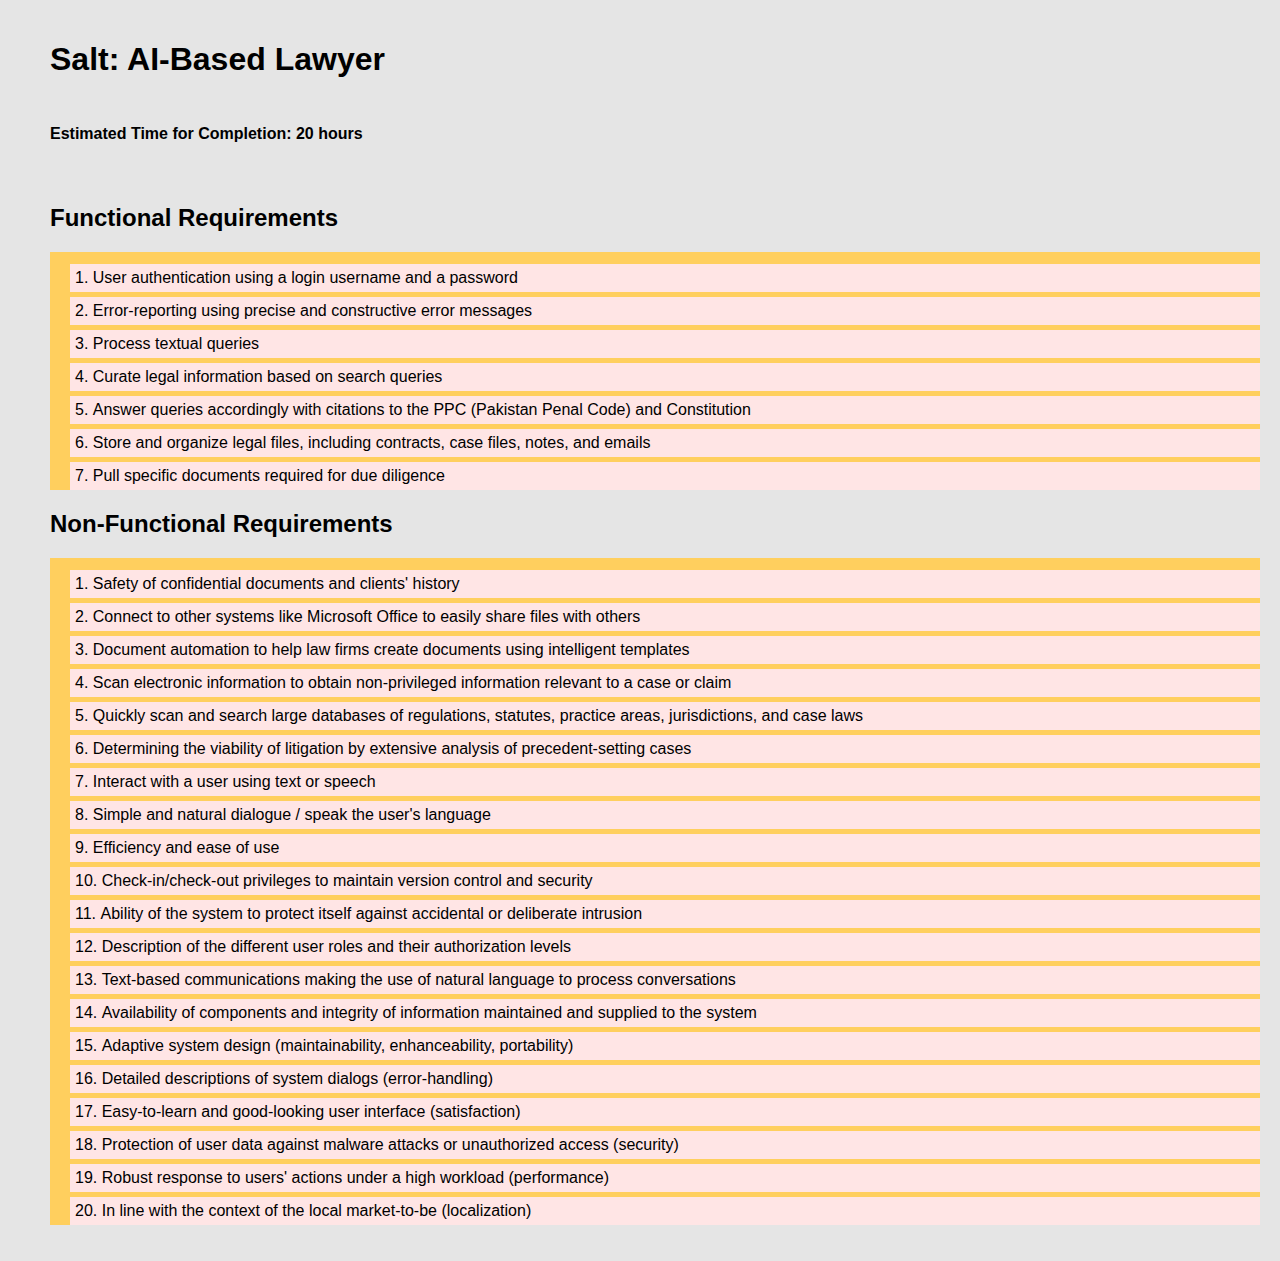
==== requirements/index.html @ f5ffa8b9 "added requirements" ====
<!DOCTYPE HTML>
<html lang="en">

<head>
    <meta charset="UTF-8">
    <meta name="viewport" content="width=device-width, initial-scale=1.0">
    <title>Home</title>
    <link rel="stylesheet" href="style.css">
    <link rel="stylesheet" href="font-awesome.css">
</head>

<body>

    <h1>Salt: AI-Based Lawyer</h1>

    <div class='time-est'>
        <p>Estimated Time for Completion: 20 hours</p>
    </div>

    <div class='container'>

        <h2>Functional Requirements</h2>

        <ol>
            <li>User authentication using a login username and a password</li>
            <li>Error-reporting using precise and constructive error messages</li>
            <li>Process textual queries</li>
            <li>Curate legal information based on search queries</li>
            <li>Answer queries accordingly with citations to the PPC (Pakistan Penal Code) and Constitution</li>
            <li>Store and organize legal files, including contracts, case files, notes, and emails</li>
            <li>Pull specific documents required for due diligence</li>
        </ol>

        <h2>Non-Functional Requirements</h2>
        
        <ol>
            <li>Safety of confidential documents and clients' history</li>
            <li>Connect to other systems like Microsoft Office to easily share files with others</li>
            <li>Document automation to help law firms create documents using intelligent templates</li>
            <li>Scan electronic information to obtain non-privileged information relevant to a case or claim</li>
            <li>Quickly scan and search large databases of regulations, statutes, practice areas, jurisdictions, and case laws</li>
            <li>Determining the viability of litigation by extensive analysis of precedent-setting cases</li>
            <li>Interact with a user using text or speech </li>
            <li>Simple and natural dialogue / speak the user's language</li>
            <li>Efficiency and ease of use</li>
            <li>Check-in/check-out privileges to maintain version control and security</li>
            <li>Ability of the system to protect itself against accidental or deliberate intrusion</li>
            <li>Description of the different user roles and their authorization levels</li>
            <li>Text-based communications making the use of natural language to process conversations</li>
            <li>Availability of components and integrity of information maintained and supplied to the system</li>
            <li>Adaptive system design (maintainability, enhanceability, portability)</li>
            <li>Detailed descriptions of system dialogs (error-handling)</li>
            <li>Easy-to-learn and good-looking user interface (satisfaction)</li>
            <li>Protection of user data against malware attacks or unauthorized access (security)</li>
            <li>Robust response to users' actions under a high workload (performance)</li>
            <li>In line with the context of the local market-to-be (localization)</li>
        </ol>
        
    </div>


</body>






</html>
---- requirements/style.css ----
h1 {
    padding: 20px;
    margin-left: 30px;

}

body {
    padding: 0;
    margin: 0;
    background-color: rgba(0, 0, 0, 0.1);
    font-family: 'Lucida Sans', 'Trebuchet MS', 'Gill Sans', sans-serif;
}

.container ol {
    list-style-type:decimal;  
    list-style-position: inside;
    background: #ffcf5e;
    padding-top: 7px;
    padding-left: 20px;
}

.container ol li {
    background: #ffe5e5;
    color: rgb(0, 0, 0);
    padding: 5px;
    margin-top: 5px;
}

.time-est p{
    font-family: 'Lucida Sans', sans-serif;
    font-weight: bold;
    font-size: 16px;
    padding: 5px;
    margin-left: 45px;
    position: relative;;

}

.container {
    padding: 20px;
    margin: 0 auto;
    position: relative;
    margin-top: 10px;
    margin-left: 30px;

}
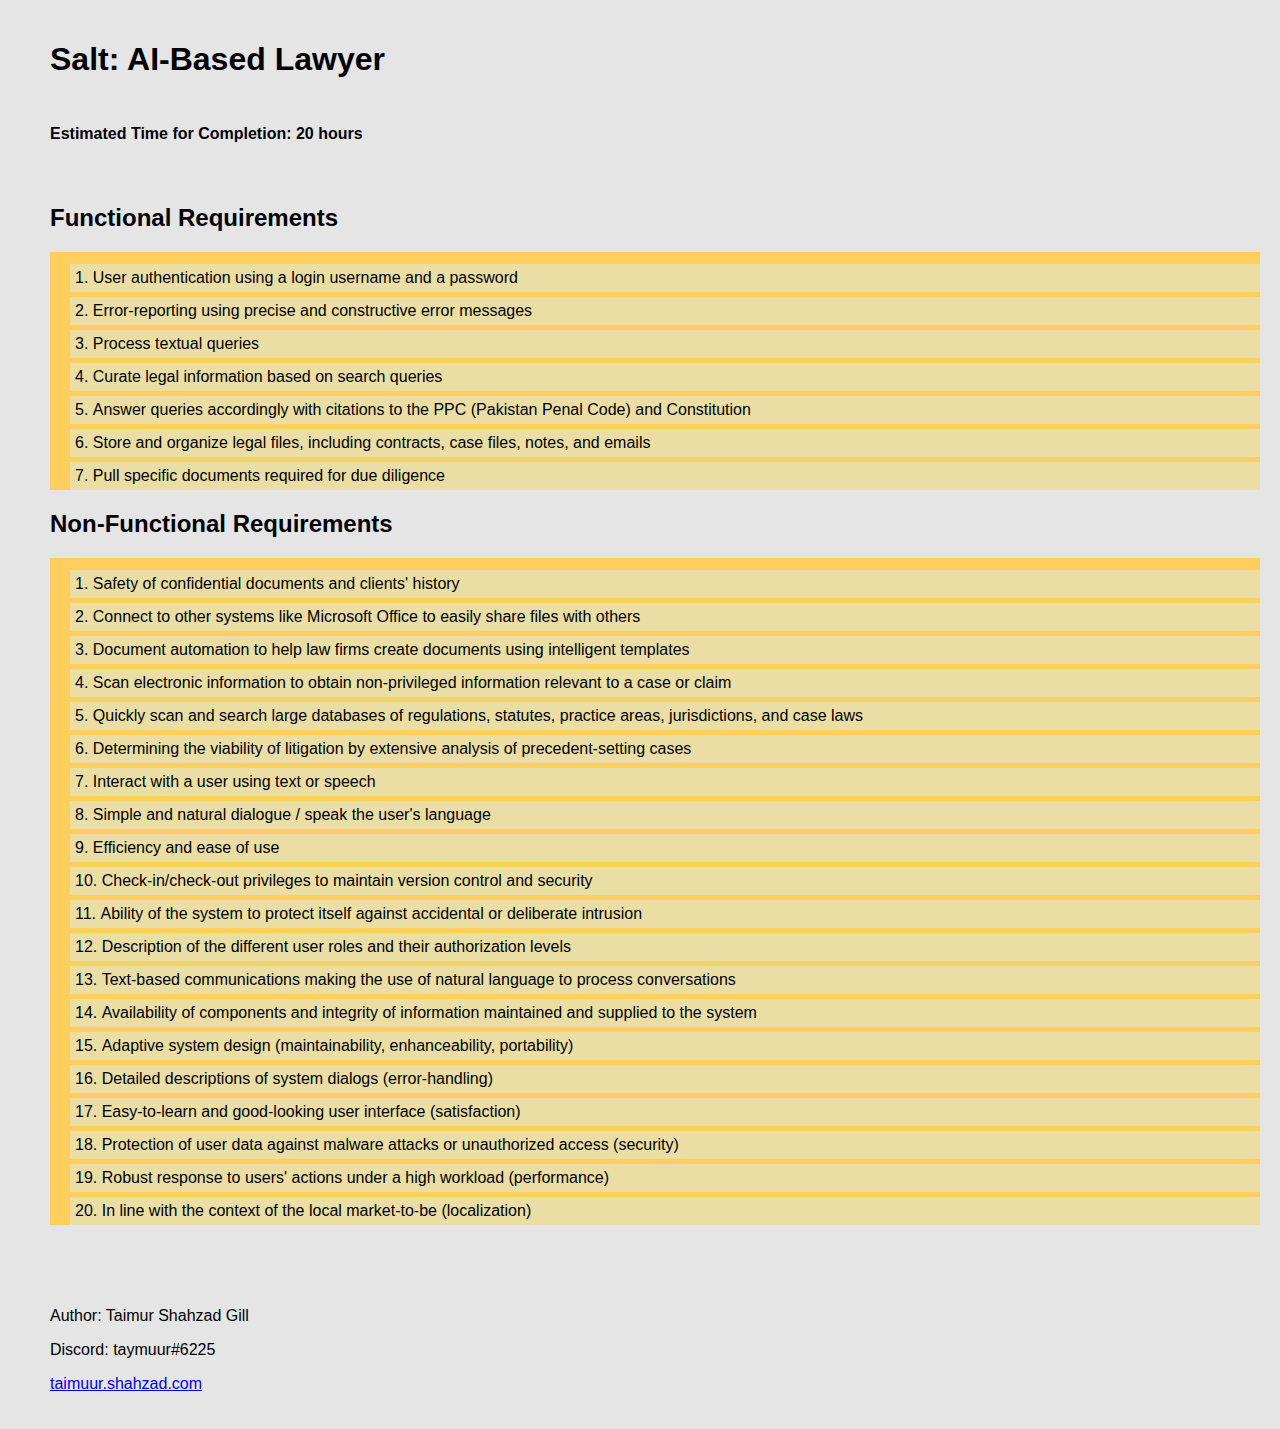
==== commit faf931fc: "updated requirements" ====
--- a/requirements/index.html
+++ b/requirements/index.html
@@ -58,6 +58,11 @@
         
     </div>
 
+    <footer>
+        <p>Author: Taimur Shahzad Gill</p>
+        <p>Discord: taymuur#6225</p>
+        <p><a href="mailto:taimuur.shahzad.com">taimuur.shahzad.com</a></p>
+    </footer>
 
 </body>
 
@@ -65,5 +70,4 @@
 
 
 
-
 </html>--- a/requirements/style.css
+++ b/requirements/style.css
@@ -21,7 +21,7 @@
 }
 
 .container ol li {
-    background: #ffe5e5;
+    background: #eadea4;
     color: rgb(0, 0, 0);
     padding: 5px;
     margin-top: 5px;
@@ -45,3 +45,11 @@
     margin-left: 30px;
 
 }
+
+footer {
+    padding: 20px;
+    margin: 0 auto;
+    position: relative;
+    margin-top: 10px;
+    margin-left: 30px;
+}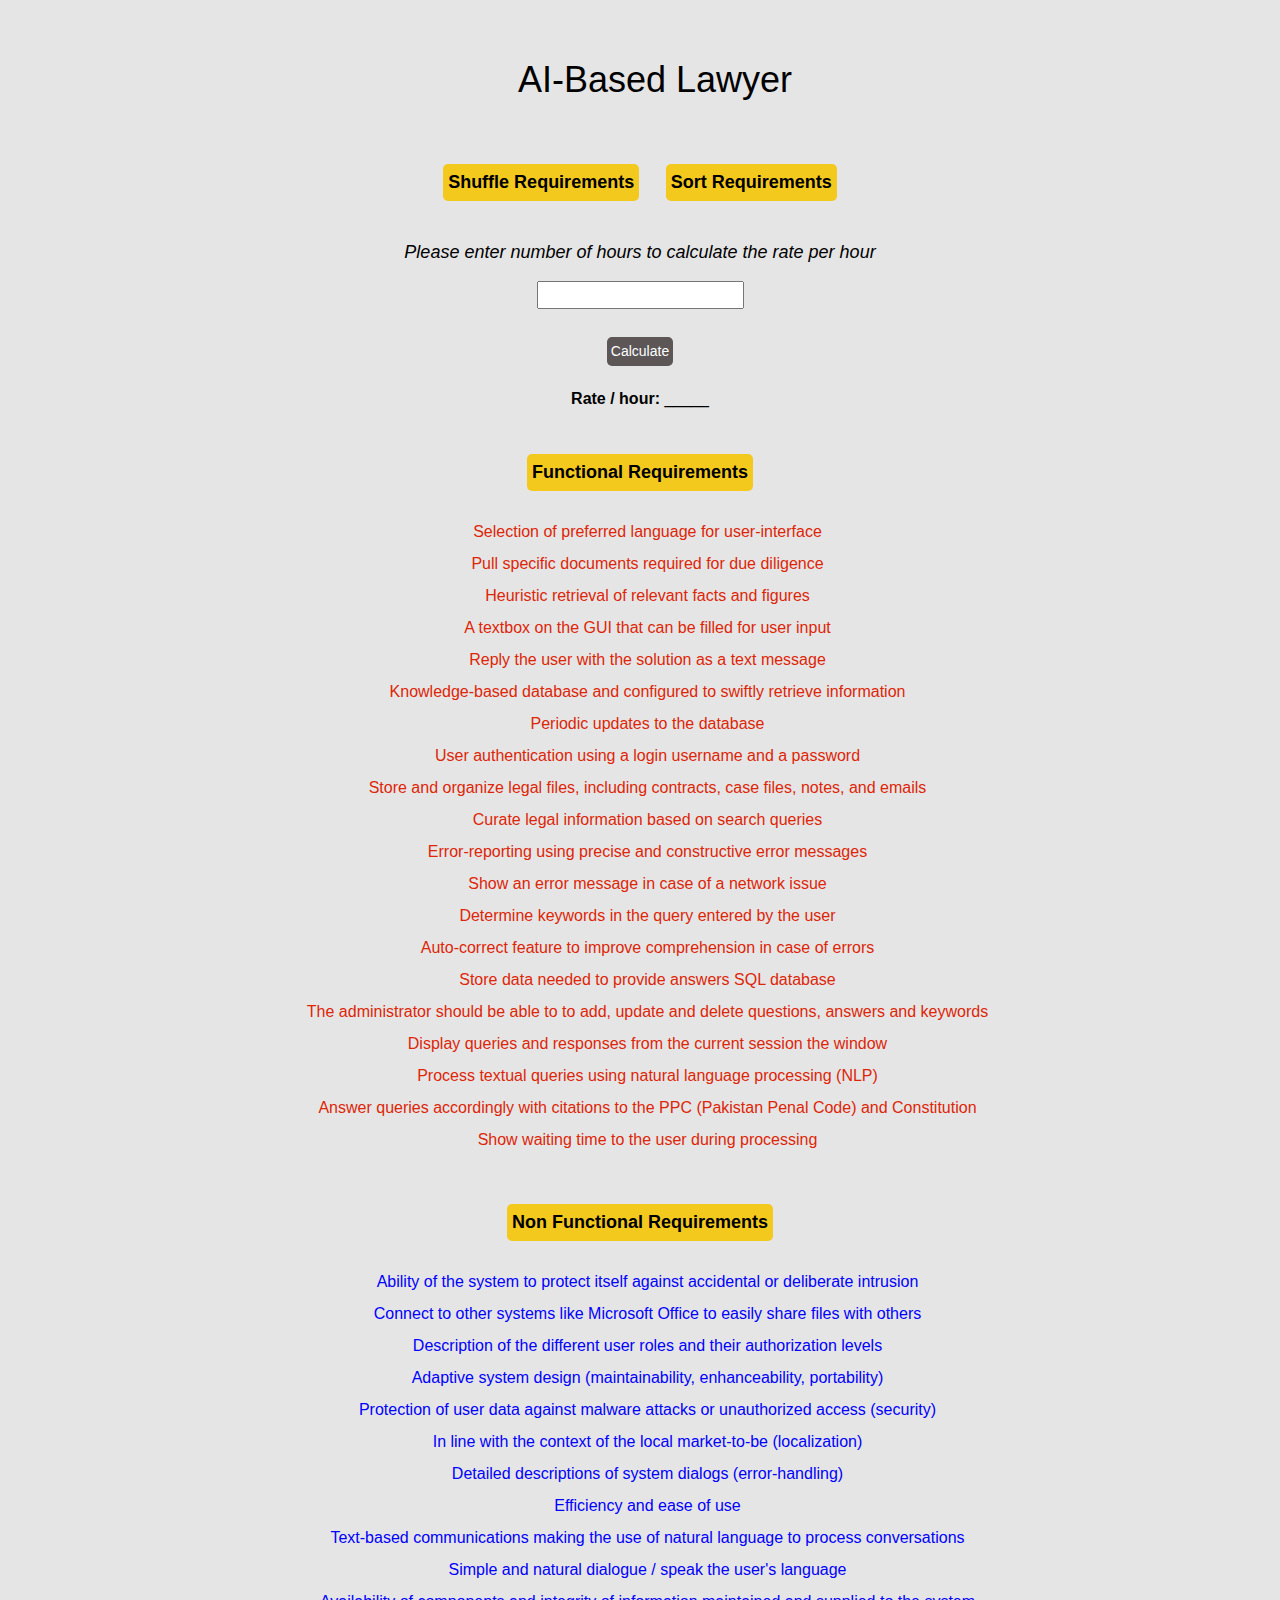
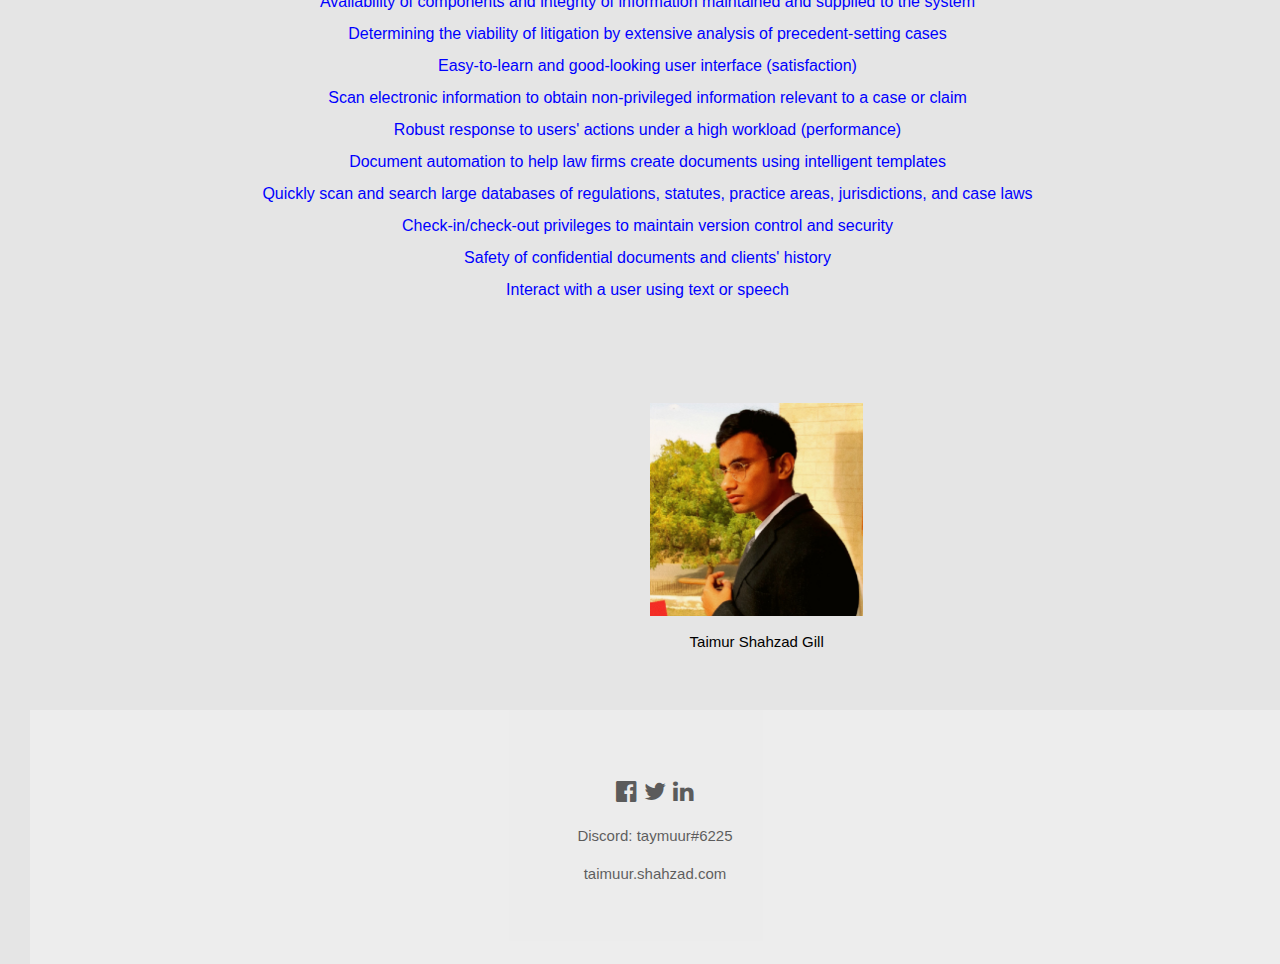
==== commit 403d1854: "added requirements" ====
--- a/requirements/index.html
+++ b/requirements/index.html
@@ -5,69 +5,95 @@
     <meta charset="UTF-8">
     <meta name="viewport" content="width=device-width, initial-scale=1.0">
     <title>Home</title>
+    <link rel="stylesheet" href="https://www.w3schools.com/w3css/4/w3.css">
+    <link rel="stylesheet" href="https://fonts.googleapis.com/css?family=Lato">
+    <link rel="stylesheet" href="https://cdnjs.cloudflare.com/ajax/libs/font-awesome/4.7.0/css/font-awesome.min.css">
+    <link rel="icon" type="image/x-icon" href="favicon.png">
     <link rel="stylesheet" href="style.css">
+    <script src="script.js"></script>
     <link rel="stylesheet" href="font-awesome.css">
 </head>
 
-<body>
+<body onload="render_list(null, null)">
 
-    <h1>Salt: AI-Based Lawyer</h1>
+    <!--main central body-->
+    <section>
+        <br>
+            <div id="heading">
+                <h1>AI-Based Lawyer</h1>
+            </div>
+            
+            <br><button onclick="render_list(null, null)"><b>Shuffle Requirements</b></button>
+            &nbsp;&nbsp;
+            <button onclick="sortList()"><b>Sort Requirements</b></button><br>
 
-    <div class='time-est'>
-        <p>Estimated Time for Completion: 20 hours</p>
-    </div>
+            <br><h5><i>Please enter number of hours to calculate the rate per hour</i><br></h5><input type="number" id="input"><br><br>
+                <button id="rate_btn" onclick="display_rate()">Calculate</button>
+                <div class='rate-hour'>
+                    <p>
+                        <b>Rate / hour: </b>
+                        <span id="rate">_____</span>
+                    </p>
+                </div> 
+           
+            <div class="row" id="row">
+                <div class="column" id="col1">
+                    
+                    <div>
+                        <br>
+                        <button onclick="displayFR()"><b>Functional Requirements</b></button><br>
+                    </div>
 
-    <div class='container'>
+                <div id="func-list">
+                    <div id="root">
+                    </div>
 
-        <h2>Functional Requirements</h2>
+                </div>
 
-        <ol>
-            <li>User authentication using a login username and a password</li>
-            <li>Error-reporting using precise and constructive error messages</li>
-            <li>Process textual queries</li>
-            <li>Curate legal information based on search queries</li>
-            <li>Answer queries accordingly with citations to the PPC (Pakistan Penal Code) and Constitution</li>
-            <li>Store and organize legal files, including contracts, case files, notes, and emails</li>
-            <li>Pull specific documents required for due diligence</li>
-        </ol>
+                <div class="column" id="col2">
+                    
+                    <br>
+                    <div>
+                        <button onclick="displayNFR()"><b>Non Functional Requirements</b></button><br>
+                    </div>
 
-        <h2>Non-Functional Requirements</h2>
+                    <div id="nonfunc-list">
+                        <div id="root1">
+                        </div>
+                        <br>
+                    </div>
+                    <br>
+
+                </div>
+            </div>
+
+        </div>
+
+    </section>
+
+    <div class="w3-row w3-padding-32">
+
+        <div class="w3-third">
+            <img src="Taimur.jpg" class="center" alt="Author: Taimur Shahzad Gill" style="width:50%">
+            <p class="center">Taimur Shahzad Gill</p>
+        </div>
+
+    </div>    
+
+    <!-- Footer -->
+    <footer class="w3-container w3-padding-64 w3-center w3-opacity w3-light-grey w3-xlarge">
+        <a href="https://www.facebook.com/taimuurshahzaad/"> <i class="fa fa-facebook-official w3-hover-opacity"></i></a>
+        <a href="https://twitter.com/taimuurshahzad"> <i class="fa fa-twitter w3-hover-opacity"></i></a>
+        <a href="https://www.linkedin.com/in/taimur-shahzad-gill/"> <i class="fa fa-linkedin w3-hover-opacity"></i></a>
+        <p class="w3-medium">Discord: taymuur#6225</p>
+        <p class="w3-medium" Taimur Shahzad Gill></p>
+        <p class="w3-medium"><a href="mailto:taimuur.shahzad.com">taimuur.shahzad.com</a></p>
         
-        <ol>
-            <li>Safety of confidential documents and clients' history</li>
-            <li>Connect to other systems like Microsoft Office to easily share files with others</li>
-            <li>Document automation to help law firms create documents using intelligent templates</li>
-            <li>Scan electronic information to obtain non-privileged information relevant to a case or claim</li>
-            <li>Quickly scan and search large databases of regulations, statutes, practice areas, jurisdictions, and case laws</li>
-            <li>Determining the viability of litigation by extensive analysis of precedent-setting cases</li>
-            <li>Interact with a user using text or speech </li>
-            <li>Simple and natural dialogue / speak the user's language</li>
-            <li>Efficiency and ease of use</li>
-            <li>Check-in/check-out privileges to maintain version control and security</li>
-            <li>Ability of the system to protect itself against accidental or deliberate intrusion</li>
-            <li>Description of the different user roles and their authorization levels</li>
-            <li>Text-based communications making the use of natural language to process conversations</li>
-            <li>Availability of components and integrity of information maintained and supplied to the system</li>
-            <li>Adaptive system design (maintainability, enhanceability, portability)</li>
-            <li>Detailed descriptions of system dialogs (error-handling)</li>
-            <li>Easy-to-learn and good-looking user interface (satisfaction)</li>
-            <li>Protection of user data against malware attacks or unauthorized access (security)</li>
-            <li>Robust response to users' actions under a high workload (performance)</li>
-            <li>In line with the context of the local market-to-be (localization)</li>
-        </ol>
-        
-    </div>
-
-    <footer>
-        <p>Author: Taimur Shahzad Gill</p>
-        <p>Discord: taymuur#6225</p>
-        <p><a href="mailto:taimuur.shahzad.com">taimuur.shahzad.com</a></p>
     </footer>
+    
 
 </body>
 
 
 
-
-
-</html>+</html>
--- a/requirements/style.css
+++ b/requirements/style.css
@@ -2,6 +2,14 @@
 h1 {
     padding: 20px;
     margin-left: 30px;
+    text-align: center;
+    font-family: 'Lucida Sans', 'Trebuchet MS', 'Gill Sans', sans-serif;
+}
+
+h5 {
+    font-family: "Avenir Next", 'Calibri', Verdana, sans-serif;
+    font-size: 18px;
+    padding-bottom: 5px;
 
 }
 
@@ -9,40 +17,77 @@
     padding: 0;
     margin: 0;
     background-color: rgba(0, 0, 0, 0.1);
-    font-family: 'Lucida Sans', 'Trebuchet MS', 'Gill Sans', sans-serif;
+    font-family: "Avenir Next", 'Calibri', Verdana, sans-serif;
+    text-align: center
 }
 
-.container ol {
-    list-style-type:decimal;  
-    list-style-position: inside;
-    background: #ffcf5e;
-    padding-top: 7px;
-    padding-left: 20px;
+
+a:link {
+    text-decoration: none;
 }
 
-.container ol li {
-    background: #eadea4;
-    color: rgb(0, 0, 0);
+#func-list #root ul {
+    list-style-type: none;
     padding: 5px;
-    margin-top: 5px;
+    padding-left: 20px;
+    color: rgb(222, 37, 8);
+    font-family: 'Avenir Next', 'Calibri', Verdana, sans-serif;
 }
 
-.time-est p{
-    font-family: 'Lucida Sans', sans-serif;
-    font-weight: bold;
-    font-size: 16px;
+#nonfunc-list #root1 ul {
+    list-style-type: none;
     padding: 5px;
-    margin-left: 45px;
-    position: relative;;
+    padding-left: 20px;
+    font-family: 'Avenir Next', 'Calibri', Verdana, sans-serif;
 
 }
 
-.container {
-    padding: 20px;
-    margin: 0 auto;
+ul li {
+    font-size: 16px;
+    padding: 4px;
+}
+
+#rate_btn {
+    font-size: 14px;
+    background-color: #5c5656;
+    color: #ffffff;
+    padding: 4px;
+
+}
+
+.center {
+    display: block;
+    margin-left: 650px;
+    margin-right: auto;
+    width: 50%;
+  }
+
+
+button {
+    display: inline-block;
+    border-radius: 5px;
+    background-color: #f4c91e;
+    font-size: 18px;
+    padding: 5px;
+    border: none;
+    color: #000000;
+    text-align: center;
+    transition: all 0.5s;
+    cursor: pointer;
+    margin: 5px;
+  }
+  
+button span {
+    cursor: pointer;
+    display: inline-block;
     position: relative;
-    margin-top: 10px;
-    margin-left: 30px;
+    transition: 0.5s;
+  }
+  
+
+.rate-hour p {
+    font-size: 16px;
+
 
 }
 
@@ -52,4 +97,5 @@
     position: relative;
     margin-top: 10px;
     margin-left: 30px;
-}+}
+
